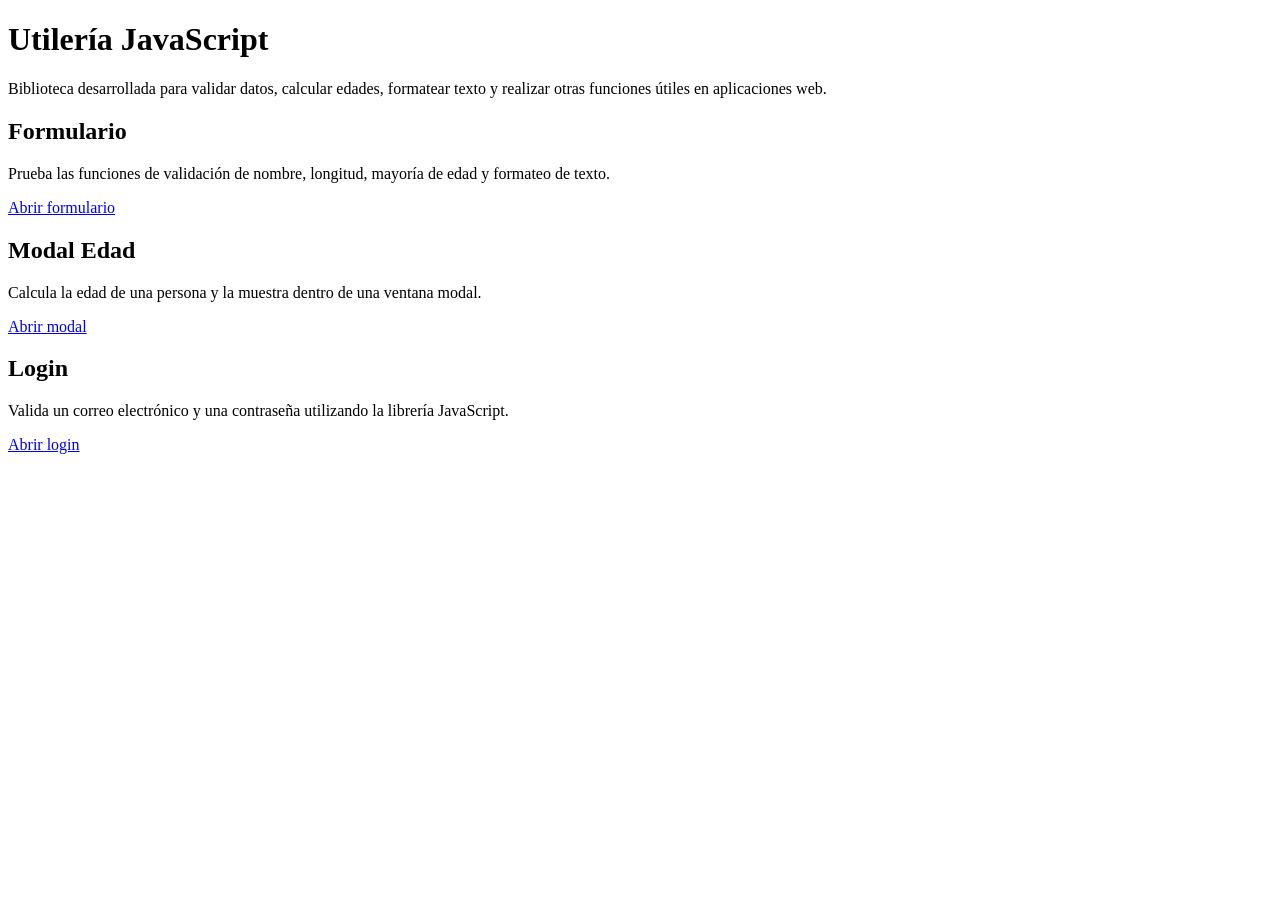
==== index.html @ c494ebab "Create index.html for JavaScript utility library Initial HTML structure for JavaScript utility libra" ====
<!DOCTYPE html>
<html lang="es">
<head>
    <meta charset="UTF-8">
    <meta name="viewport" content="width=device-width, initial-scale=1.0">
    <title>Utilería JavaScript</title>

    <link rel="stylesheet" href="Css/index.css">
</head>
<body>

    <div class="contenedor">

        <h1>Utilería JavaScript</h1>

        <p>
            Biblioteca desarrollada para validar datos, calcular edades,
            formatear texto y realizar otras funciones útiles en aplicaciones web.
        </p>

        <div class="tarjetas">

            <div class="tarjeta">
                <h2>Formulario</h2>

                <p>
                    Prueba las funciones de validación de nombre,
                    longitud, mayoría de edad y formateo de texto.
                </p>

                <a href="formulario.html">Abrir formulario</a>
            </div>

            <div class="tarjeta">
                <h2>Modal Edad</h2>

                <p>
                    Calcula la edad de una persona y la muestra
                    dentro de una ventana modal.
                </p>

                <a href="modal.html">Abrir modal</a>
            </div>

            <div class="tarjeta">
                <h2>Login</h2>

                <p>
                    Valida un correo electrónico y una contraseña
                    utilizando la librería JavaScript.
                </p>

                <a href="login.html">Abrir login</a>
            </div>

        </div>

    </div>

</body>
</html>
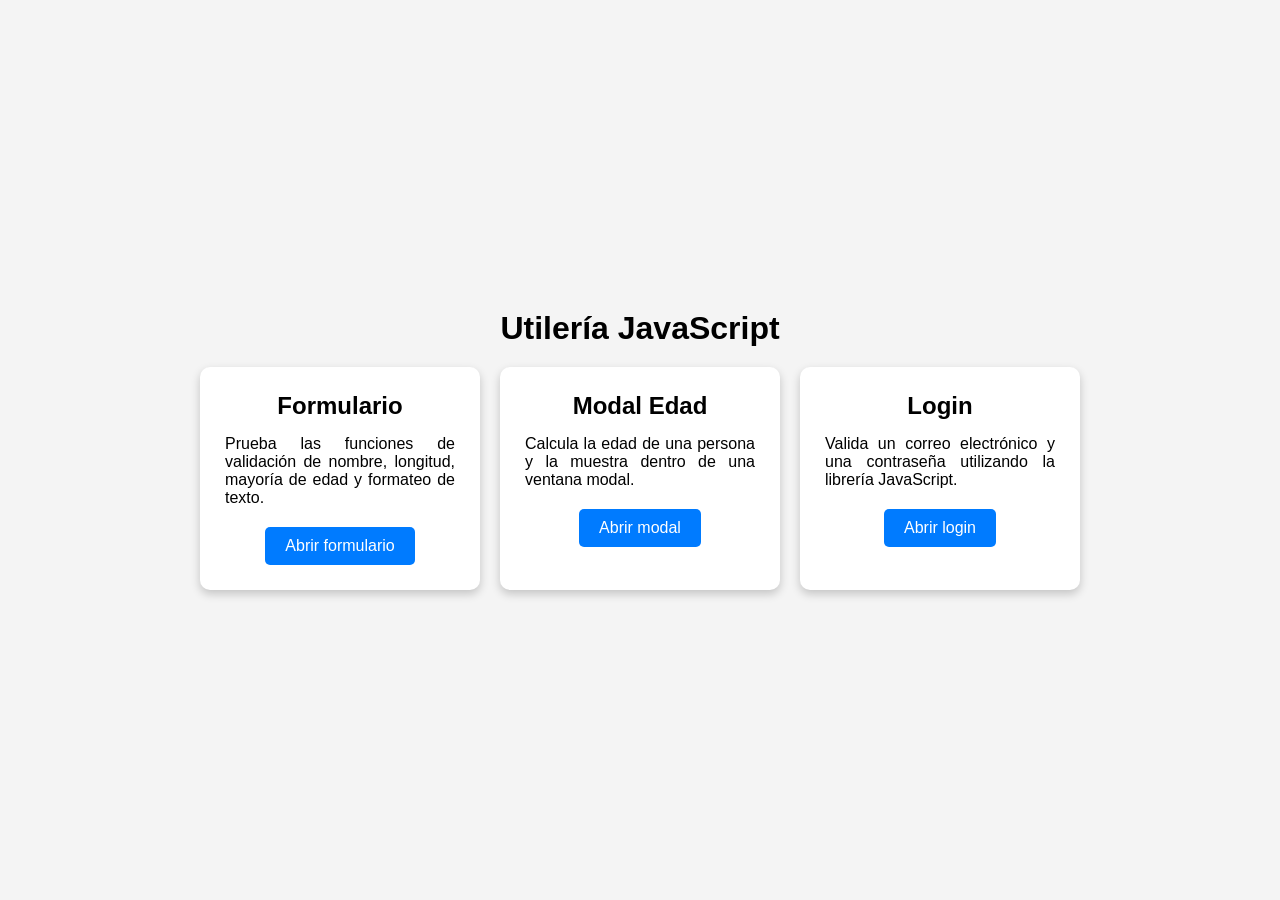
==== commit f9681007: "Remove introductory paragraph from index.html Removed introductory paragraph about JavaScript utilit" ====
--- a/index.html
+++ b/index.html
@@ -13,10 +13,7 @@
 
         <h1>Utilería JavaScript</h1>
 
-        <p>
-            Biblioteca desarrollada para validar datos, calcular edades,
-            formatear texto y realizar otras funciones útiles en aplicaciones web.
-        </p>
+      
 
         <div class="tarjetas">
 
--- a/Css/index.css
+++ b/Css/index.css
@@ -0,0 +1,65 @@
+*{
+    margin:0;
+    padding:0;
+    box-sizing:border-box;
+    font-family:Arial, Helvetica, sans-serif;
+}
+
+body{
+    background:#f4f4f4;
+    min-height:100vh;
+    display:flex;
+    justify-content:center;
+    align-items:center;
+}
+
+.contenedor{
+    width:90%;
+    max-width:1000px;
+    text-align:center;
+}
+
+h1{
+    margin-bottom:20px;
+}
+
+p{
+    margin-bottom:25px;
+}
+
+.tarjetas{
+    display:flex;
+    gap:20px;
+    justify-content:center;
+    flex-wrap:wrap;
+}
+
+.tarjeta{
+    width:280px;
+    background:white;
+    padding:25px;
+    border-radius:10px;
+    box-shadow:0 4px 10px rgba(0,0,0,.2);
+}
+
+.tarjeta h2{
+    margin-bottom:15px;
+}
+
+.tarjeta p{
+    margin-bottom:20px;
+    text-align:justify;
+}
+
+.tarjeta a{
+    display:inline-block;
+    text-decoration:none;
+    background:#007bff;
+    color:white;
+    padding:10px 20px;
+    border-radius:5px;
+}
+
+.tarjeta a:hover{
+    background:#0056b3;
+}
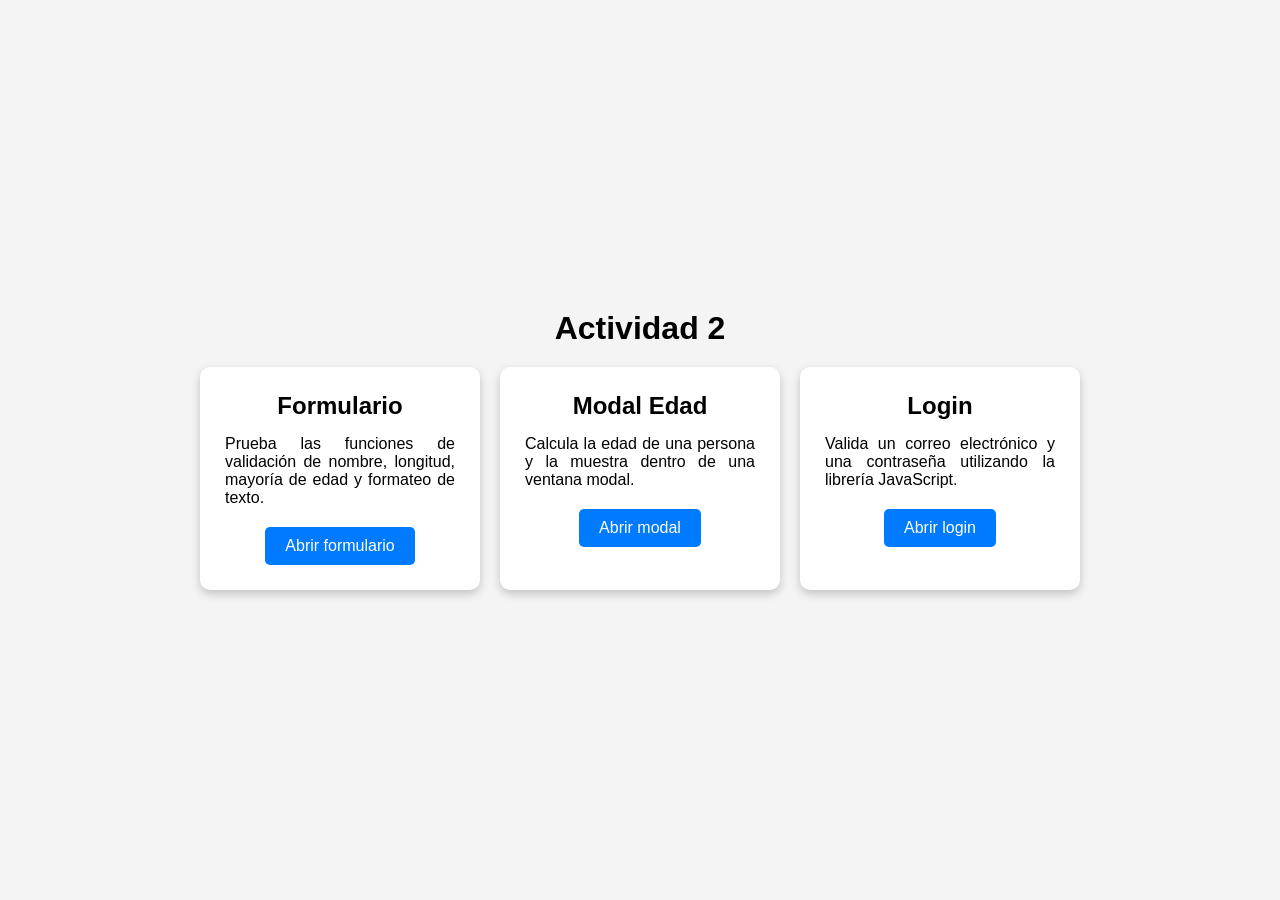
==== commit ead157b3: "Change title and heading to 'Actividad 2'" ====
--- a/index.html
+++ b/index.html
@@ -3,7 +3,7 @@
 <head>
     <meta charset="UTF-8">
     <meta name="viewport" content="width=device-width, initial-scale=1.0">
-    <title>Utilería JavaScript</title>
+    <title>Actividad 2</title>
 
     <link rel="stylesheet" href="Css/index.css">
 </head>
@@ -11,7 +11,7 @@
 
     <div class="contenedor">
 
-        <h1>Utilería JavaScript</h1>
+        <h1>Actividad 2</h1>
 
       
 
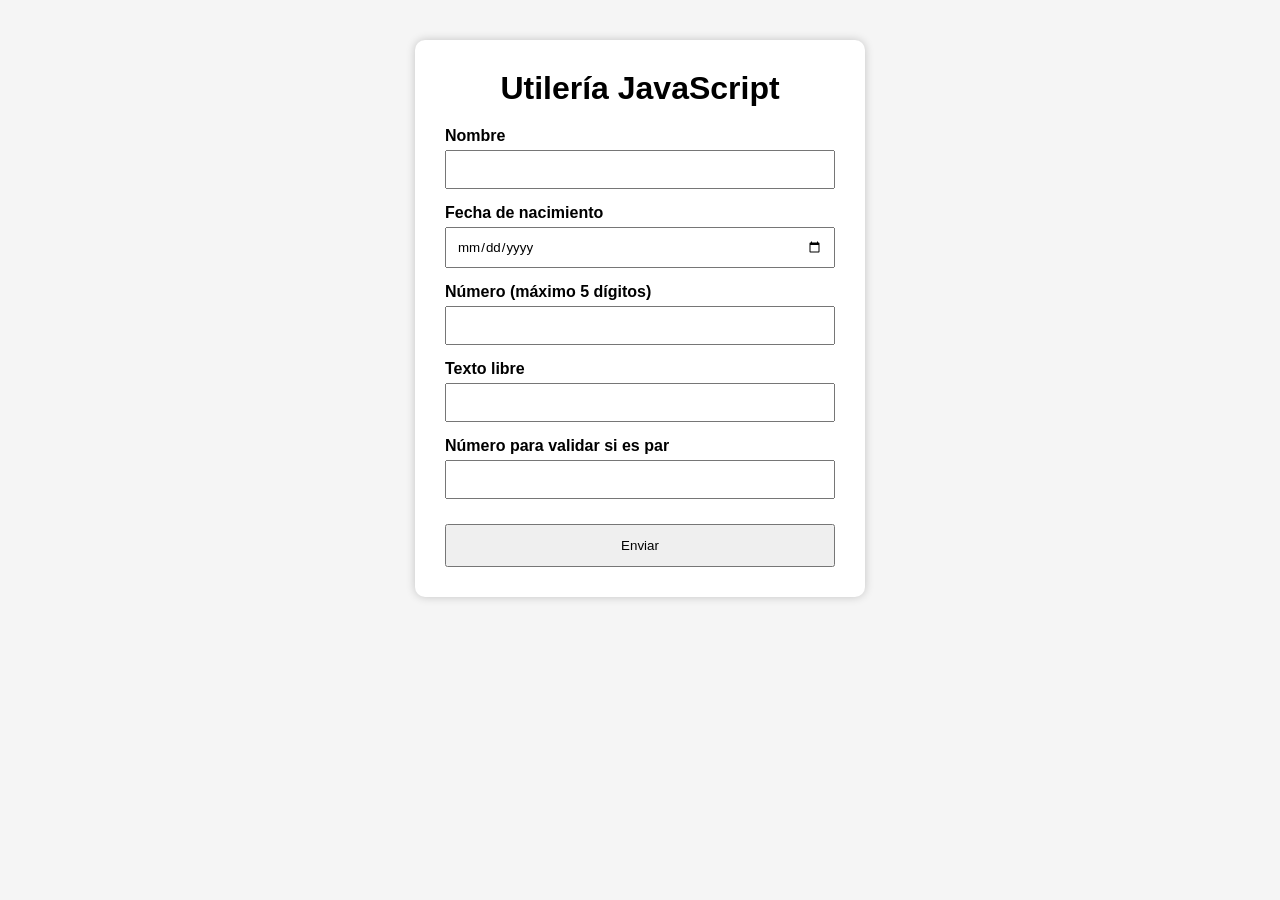
==== commit 025dfe8f: "Update stylesheet link to index.css" ====
--- a/index.html
+++ b/index.html
@@ -3,56 +3,55 @@
 <head>
     <meta charset="UTF-8">
     <meta name="viewport" content="width=device-width, initial-scale=1.0">
-    <title>Actividad 2</title>
+    <title>Utilería JavaScript</title>
 
     <link rel="stylesheet" href="Css/index.css">
+
+    <script src="Js/libreria.js"></script>
+    <script src="Js/index.js" defer></script>
 </head>
 <body>
 
-    <div class="contenedor">
+<div class="contenedor">
 
-        <h1>Actividad 2</h1>
+    <h1>Utilería JavaScript</h1>
 
-      
+    <form id="formulario">
 
-        <div class="tarjetas">
+        <label>Nombre</label>
+        <input type="text" id="nombre" required>
 
-            <div class="tarjeta">
-                <h2>Formulario</h2>
+        <label>Fecha de nacimiento</label>
+        <input type="date" id="fechaNacimiento" required>
 
-                <p>
-                    Prueba las funciones de validación de nombre,
-                    longitud, mayoría de edad y formateo de texto.
-                </p>
+        <label>Número (máximo 5 dígitos)</label>
+        <input type="number" id="numero" required>
 
-                <a href="formulario.html">Abrir formulario</a>
-            </div>
+        <label>Texto libre</label>
+        <input type="text" id="textoLibre">
 
-            <div class="tarjeta">
-                <h2>Modal Edad</h2>
+        <label>Número para validar si es par</label>
+        <input type="number" id="numeroPar">
 
-                <p>
-                    Calcula la edad de una persona y la muestra
-                    dentro de una ventana modal.
-                </p>
+        <button type="submit">Enviar</button>
 
-                <a href="modal.html">Abrir modal</a>
-            </div>
+    </form>
 
-            <div class="tarjeta">
-                <h2>Login</h2>
+</div>
 
-                <p>
-                    Valida un correo electrónico y una contraseña
-                    utilizando la librería JavaScript.
-                </p>
+<div id="modal" class="modal">
 
-                <a href="login.html">Abrir login</a>
-            </div>
+    <div class="modal-contenido">
 
-        </div>
+        <span id="cerrar">&times;</span>
+
+        <h2>Edad Calculada</h2>
+
+        <p id="resultadoEdad"></p>
 
     </div>
 
+</div>
+
 </body>
 </html>
--- a/Css/index.css
+++ b/Css/index.css
@@ -6,60 +6,64 @@
 }
 
 body{
-    background:#f4f4f4;
-    min-height:100vh;
-    display:flex;
+    background:#f5f5f5;
+}
+
+.contenedor{
+    width:450px;
+    margin:40px auto;
+    background:white;
+    padding:30px;
+    border-radius:10px;
+    box-shadow:0 0 10px rgba(0,0,0,.2);
+}
+
+h1{
+    text-align:center;
+    margin-bottom:20px;
+}
+
+label{
+    display:block;
+    margin-top:15px;
+    font-weight:bold;
+}
+
+input{
+    width:100%;
+    padding:10px;
+    margin-top:5px;
+}
+
+button{
+    width:100%;
+    padding:12px;
+    margin-top:25px;
+    cursor:pointer;
+}
+
+.modal{
+    display:none;
+    position:fixed;
+    inset:0;
+    background:rgba(0,0,0,.5);
     justify-content:center;
     align-items:center;
 }
 
-.contenedor{
-    width:90%;
-    max-width:1000px;
+.modal-contenido{
+    background:white;
+    width:350px;
+    padding:25px;
+    border-radius:10px;
+    position:relative;
     text-align:center;
 }
 
-h1{
-    margin-bottom:20px;
+#cerrar{
+    position:absolute;
+    right:15px;
+    top:10px;
+    cursor:pointer;
+    font-size:24px;
 }
-
-p{
-    margin-bottom:25px;
-}
-
-.tarjetas{
-    display:flex;
-    gap:20px;
-    justify-content:center;
-    flex-wrap:wrap;
-}
-
-.tarjeta{
-    width:280px;
-    background:white;
-    padding:25px;
-    border-radius:10px;
-    box-shadow:0 4px 10px rgba(0,0,0,.2);
-}
-
-.tarjeta h2{
-    margin-bottom:15px;
-}
-
-.tarjeta p{
-    margin-bottom:20px;
-    text-align:justify;
-}
-
-.tarjeta a{
-    display:inline-block;
-    text-decoration:none;
-    background:#007bff;
-    color:white;
-    padding:10px 20px;
-    border-radius:5px;
-}
-
-.tarjeta a:hover{
-    background:#0056b3;
-}
